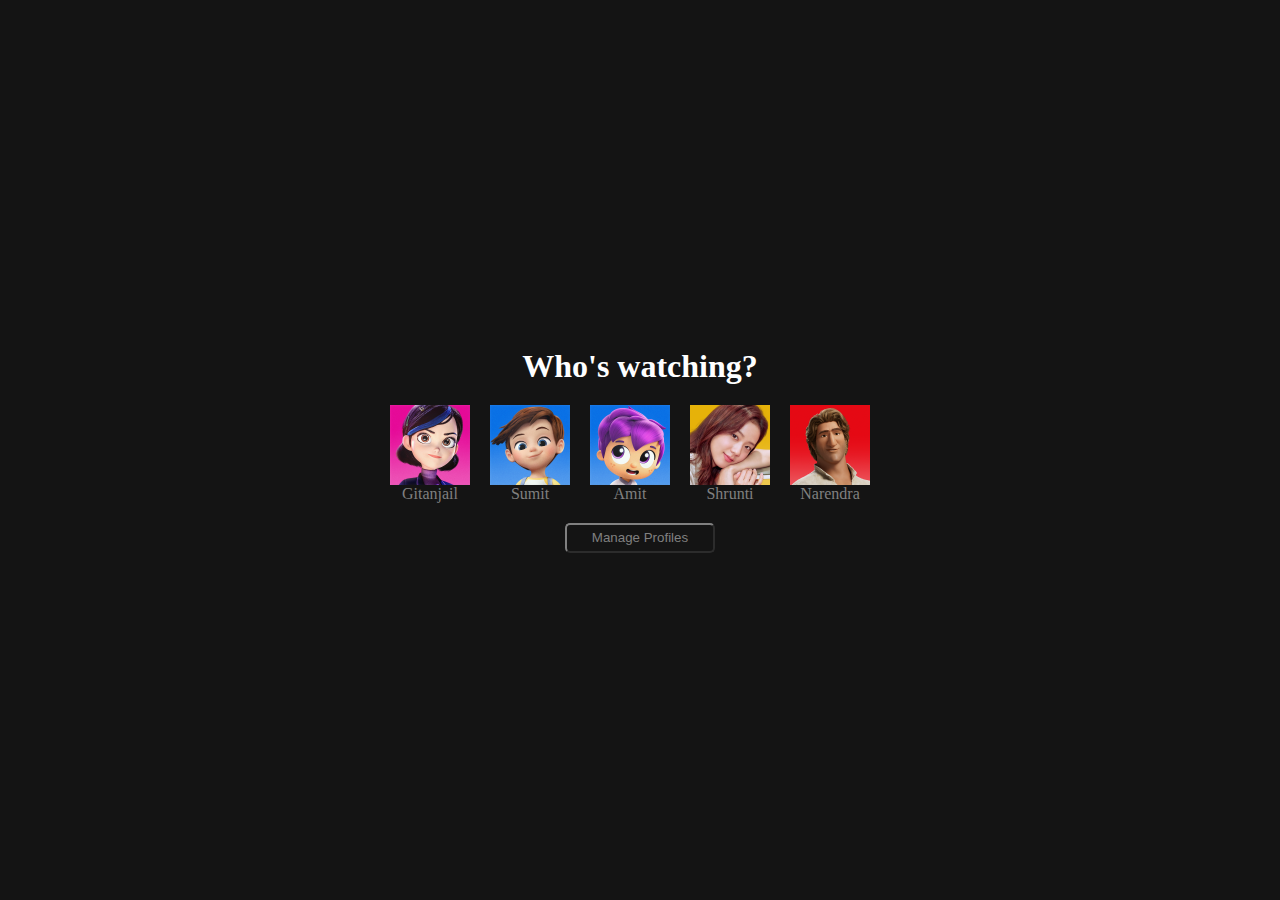
==== Netflix/browse.html @ eaf9dd45 "page change" ====
<!DOCTYPE html>
<html lang="en">
<head>
    <meta charset="UTF-8">
    <meta name="viewport" content="width=device-width, initial-scale=1.0">
    <title>Netflix</title>
    <link rel="stylesheet" href="global.css">
    <link rel="stylesheet" href="browse.css">
</head>
<body>
    <div class="container">
        <div class="product-wrapper">
            <h1>Who's watching?</h1>
            <div class="container-image">
                <div class="image"><img src="./assets/images/browser/img1.png" alt="">
                <p>Gitanjail</p>
                </div>
                <div class="image"><img src="./assets/images/browser/img2.png" alt="">
                    <p>Sumit</p>
                </div>
                <div class="image"><img src="./assets/images/browser/img3.png" alt="">
                    <p>Amit</p>
                </div>
                <div class="image"><img src="./assets/images/browser/img4.png" alt="">
                    <p>Shrunti</p>
                </div>
                <div class="image"><img src="./assets/images/browser/img5.png" alt="">
                    <p>Narendra</p>
                </div>
            </div>
            <button type="submit" class="button">Manage Profiles</button>
        </div>
    </div>
</body>
---- Netflix/global.css ----
*{
    padding: 0;
    margin: 0;
    box-sizing: border-box;
}
:root{
    --primary-color: #141414;
    --hover-color: #fff;
    --normal-text: grey;
}
---- Netflix/browse.css ----
@import "./global.css";
.container{
    background-color: var(--primary-color);
    width: 100vw;
    height: 100vh;
    align-items: center;
    display: flex;
    justify-content: center;
}
h1{
    color: var(--hover-color);
    align-self: center;
    padding-bottom: 20px;
}
.product-wrapper{
    max-width: 900px;
    display: flex;
    flex-direction: column;
}
.container-image{
    display: flex;
    flex-direction: row;
    align-items: center;
    justify-content: center;
    padding-bottom: 20px;
    max-width: 500px;
}
.image{
    width: 100px;
    padding-right: 20px;
    display: flex;
    flex-direction: column;
}
.image img{
    width: 100%;
    height: 100%;
    border: 0;
    outline: 0;
}
button{
    height: 30px;
    width: 150px;
    align-self: center;
    background-color: var(--primary-color);
    color: var(--normal-text);
    outline: 0;
    border-radius: 5px;
    border-width: 2px;
    border-color: var(--normal-text);
}
button:hover{
    border-color: var(--hover-color);
    color: var(--hover-color);
    border: 2px solid ;
    cursor: pointer;
}
p{
    color: var(--normal-text);
    align-self: center;
    justify-self: center;

}
p:hover{
    color: var(--hover-color);
    cursor: pointer;
}
.image img:hover{
    border: 2px solid var(--hover-color);
    cursor: pointer;
}
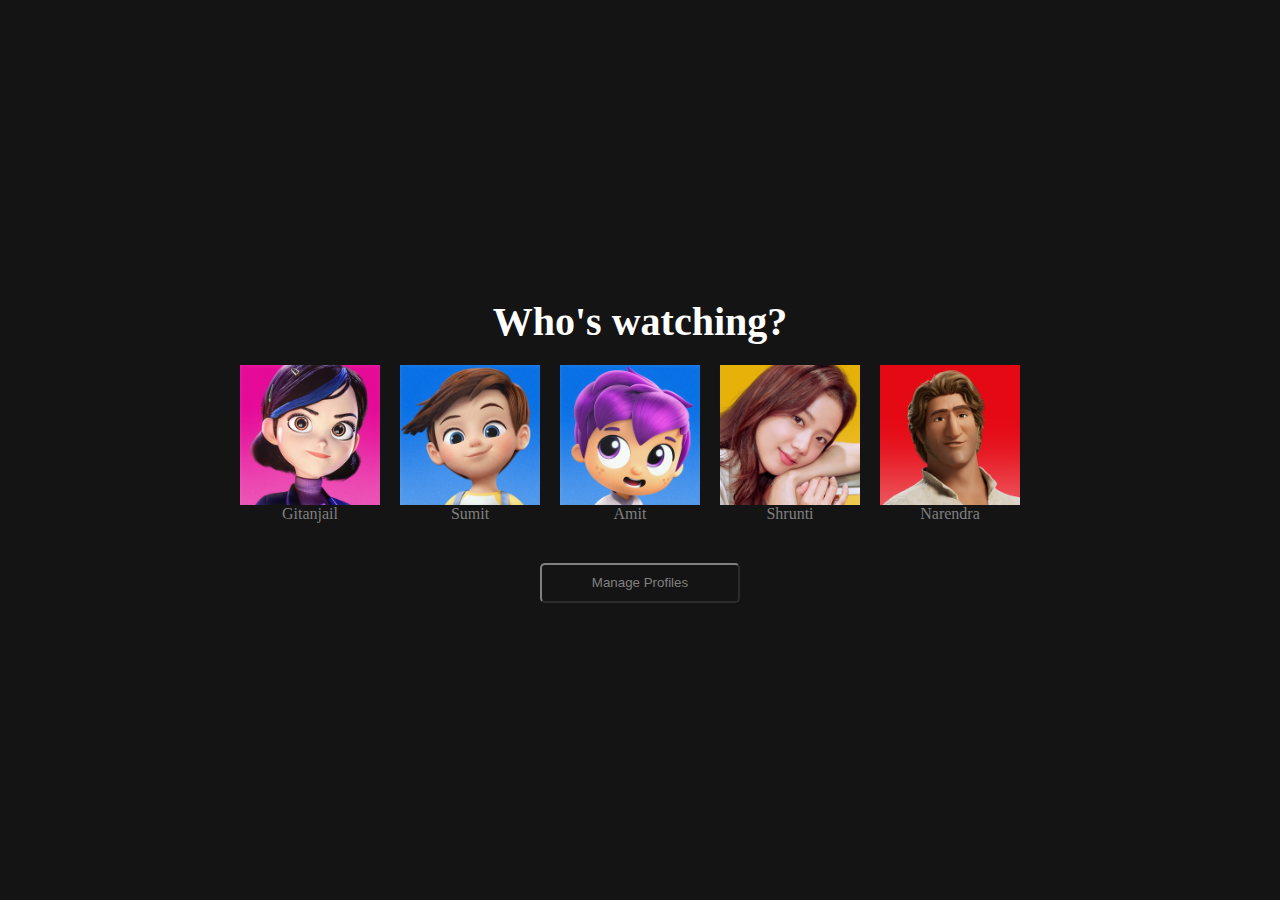
==== commit 179159df: "linking" ====
--- a/Netflix/browse.html
+++ b/Netflix/browse.html
@@ -12,20 +12,20 @@
         <div class="product-wrapper">
             <h1>Who's watching?</h1>
             <div class="container-image">
-                <div class="image"><img src="./assets/images/browser/img1.png" alt="">
-                <p>Gitanjail</p>
+                <a href="login.html"><div class="image"><img src="./assets/images/browser/img1.png" alt="">
+                <p>Gitanjail</p></a>
                 </div>
-                <div class="image"><img src="./assets/images/browser/img2.png" alt="">
-                    <p>Sumit</p>
+                <a href="login.html"><div class="image"><img src="./assets/images/browser/img2.png" alt="">
+                <p>Sumit</p></a>
                 </div>
-                <div class="image"><img src="./assets/images/browser/img3.png" alt="">
-                    <p>Amit</p>
+                <a href="login.html"><div class="image"><img src="./assets/images/browser/img3.png" alt="">
+                <p>Amit</p></a>
                 </div>
-                <div class="image"><img src="./assets/images/browser/img4.png" alt="">
-                    <p>Shrunti</p>
+                <a href="login.html"><div class="image"><img src="./assets/images/browser/img4.png" alt="">
+                <p>Shrunti</p></a>
                 </div>
-                <div class="image"><img src="./assets/images/browser/img5.png" alt="">
-                    <p>Narendra</p>
+                <a href="login.html"><div class="image"><img src="./assets/images/browser/img5.png" alt="">
+                <p>Narendra</p></a>
                 </div>
             </div>
             <button type="submit" class="button">Manage Profiles</button>
--- a/Netflix/browse.css
+++ b/Netflix/browse.css
@@ -22,14 +22,12 @@
     flex-direction: row;
     align-items: center;
     justify-content: center;
-    padding-bottom: 20px;
-    max-width: 500px;
+    padding-bottom: 40px;
+    max-width: 800px;
 }
 .image{
-    width: 100px;
+    width: 300px;
     padding-right: 20px;
-    display: flex;
-    flex-direction: column;
 }
 .image img{
     width: 100%;
@@ -38,8 +36,8 @@
     outline: 0;
 }
 button{
-    height: 30px;
-    width: 150px;
+    height: 40px;
+    width: 200px;
     align-self: center;
     background-color: var(--primary-color);
     color: var(--normal-text);
@@ -68,3 +66,11 @@
     border: 2px solid var(--hover-color);
     cursor: pointer;
 }
+h1{
+    font-size: 40px;
+}
+a{
+    text-decoration: none;
+    display: flex;
+    flex-direction: column;
+}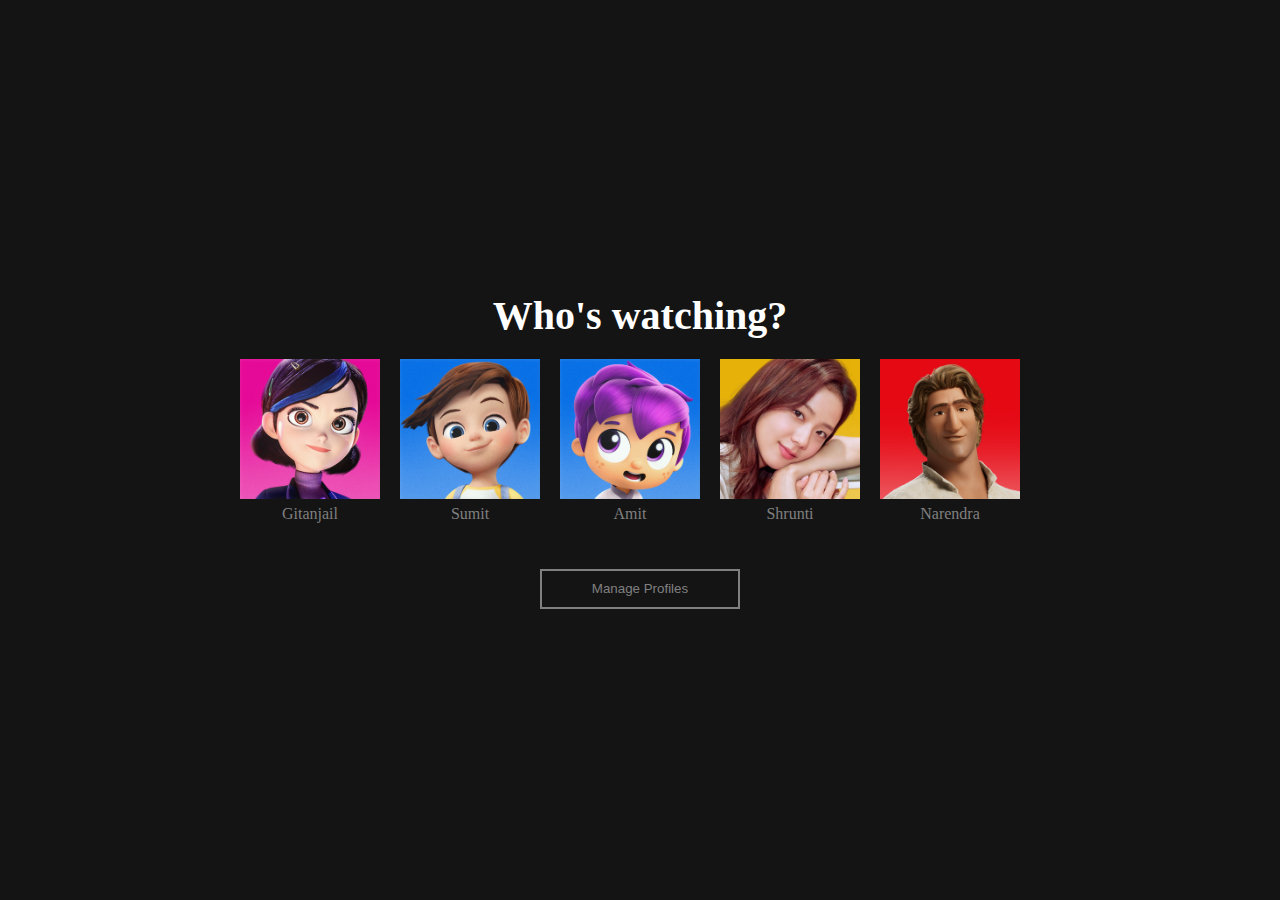
==== commit ffacee33: "embed/video" ====
--- a/Netflix/browse.html
+++ b/Netflix/browse.html
@@ -6,26 +6,42 @@
     <title>Netflix</title>
     <link rel="stylesheet" href="global.css">
     <link rel="stylesheet" href="browse.css">
+    <link rel="icon" href="https://i.pinimg.com/originals/e9/88/40/e9884007598e2e329d53bb448ede4084.png" type="image/jpg">
 </head>
 <body>
     <div class="container">
         <div class="product-wrapper">
             <h1>Who's watching?</h1>
             <div class="container-image">
-                <a href="login.html"><div class="image"><img src="./assets/images/browser/img1.png" alt="">
-                <p>Gitanjail</p></a>
+                <div class="image">
+                    <a href="home.html">
+                        <img src="./assets/images/browser/img1.png" alt="">
+                        <p>Gitanjail</p>
+                    </a>
                 </div>
-                <a href="login.html"><div class="image"><img src="./assets/images/browser/img2.png" alt="">
-                <p>Sumit</p></a>
+                <div class="image">
+                    <a href="home.html">
+                        <img src="./assets/images/browser/img2.png" alt="">
+                        <p>Sumit</p>
+                    </a>
                 </div>
-                <a href="login.html"><div class="image"><img src="./assets/images/browser/img3.png" alt="">
-                <p>Amit</p></a>
+                <div class="image">
+                    <a href="home.html">
+                        <img src="./assets/images/browser/img3.png" alt="">
+                        <p>Amit</p>
+                    </a>
                 </div>
-                <a href="login.html"><div class="image"><img src="./assets/images/browser/img4.png" alt="">
-                <p>Shrunti</p></a>
+                <div class="image">
+                    <a href="home.html">
+                        <img src="./assets/images/browser/img4.png" alt="">
+                        <p>Shrunti</p>
+                    </a>
                 </div>
-                <a href="login.html"><div class="image"><img src="./assets/images/browser/img5.png" alt="">
-                <p>Narendra</p></a>
+                <div class="image">
+                    <a href="home.html">
+                        <img src="./assets/images/browser/img5.png" alt="">
+                        <p>Narendra</p>
+                    </a>
                 </div>
             </div>
             <button type="submit" class="button">Manage Profiles</button>
--- a/Netflix/global.css
+++ b/Netflix/global.css
@@ -1,3 +1,5 @@
+@import url('https://fonts.googleapis.com/css2?family=Ubuntu:wght@400;500;700&display=swap');
+@import url('https://fonts.googleapis.com/css2?family=Roboto:ital,wght@0,400;0,500;0,700;0,900;1,400;1,900&family=Ubuntu:wght@400;500;700&display=swap');
 *{
     padding: 0;
     margin: 0;
@@ -7,4 +9,4 @@
     --primary-color: #141414;
     --hover-color: #fff;
     --normal-text: grey;
-}+}
--- a/Netflix/browse.css
+++ b/Netflix/browse.css
@@ -35,6 +35,14 @@
     border: 0;
     outline: 0;
 }
+
+.image > a:hover > img{
+    border: 3px solid var(--hover-color);
+}
+.image > a:hover > p{
+    color: var(--hover-color);
+}
+
 button{
     height: 40px;
     width: 200px;
@@ -42,9 +50,10 @@
     background-color: var(--primary-color);
     color: var(--normal-text);
     outline: 0;
-    border-radius: 5px;
-    border-width: 2px;
-    border-color: var(--normal-text);
+    border: none;
+    border: 2px solid var(--normal-text) ;   
+    
+ 
 }
 button:hover{
     border-color: var(--hover-color);
@@ -52,20 +61,15 @@
     border: 2px solid ;
     cursor: pointer;
 }
+
 p{
     color: var(--normal-text);
     align-self: center;
     justify-self: center;
+    line-height: 30px;
 
 }
-p:hover{
-    color: var(--hover-color);
-    cursor: pointer;
-}
-.image img:hover{
-    border: 2px solid var(--hover-color);
-    cursor: pointer;
-}
+
 h1{
     font-size: 40px;
 }
